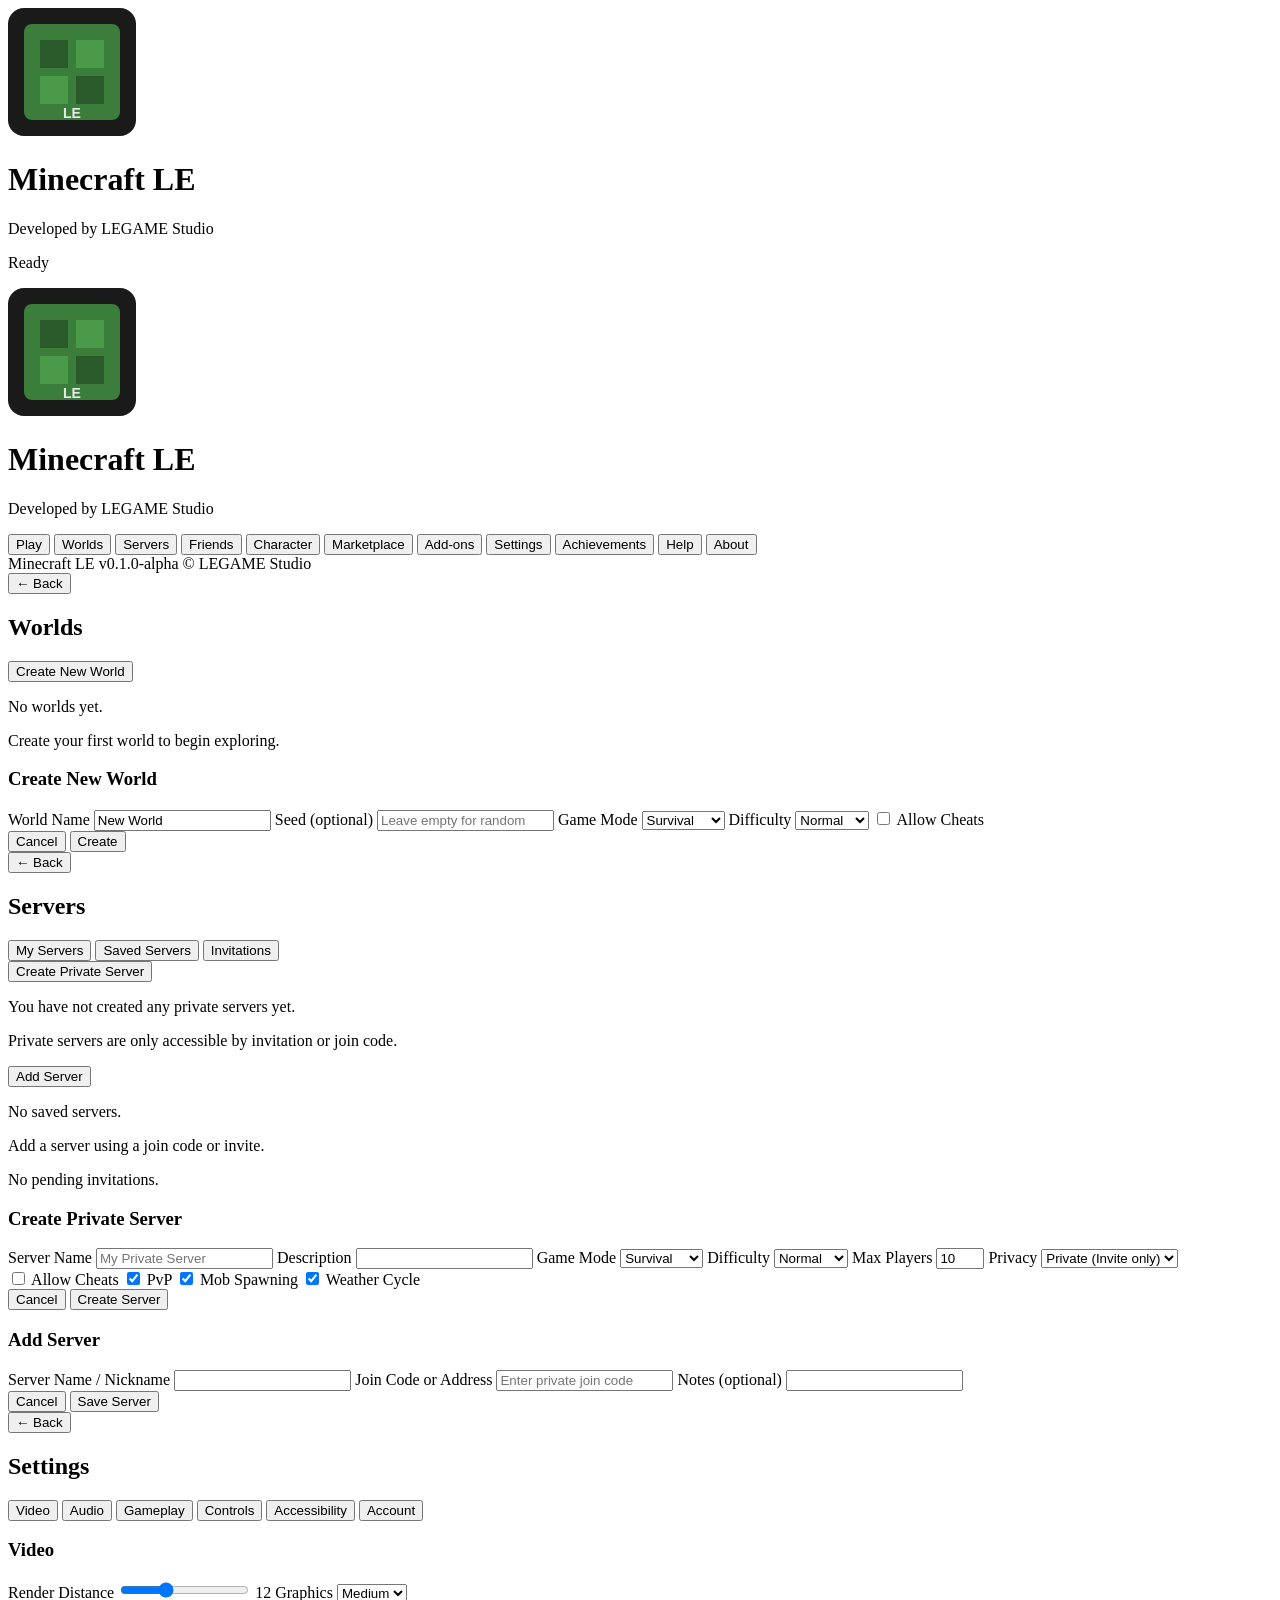
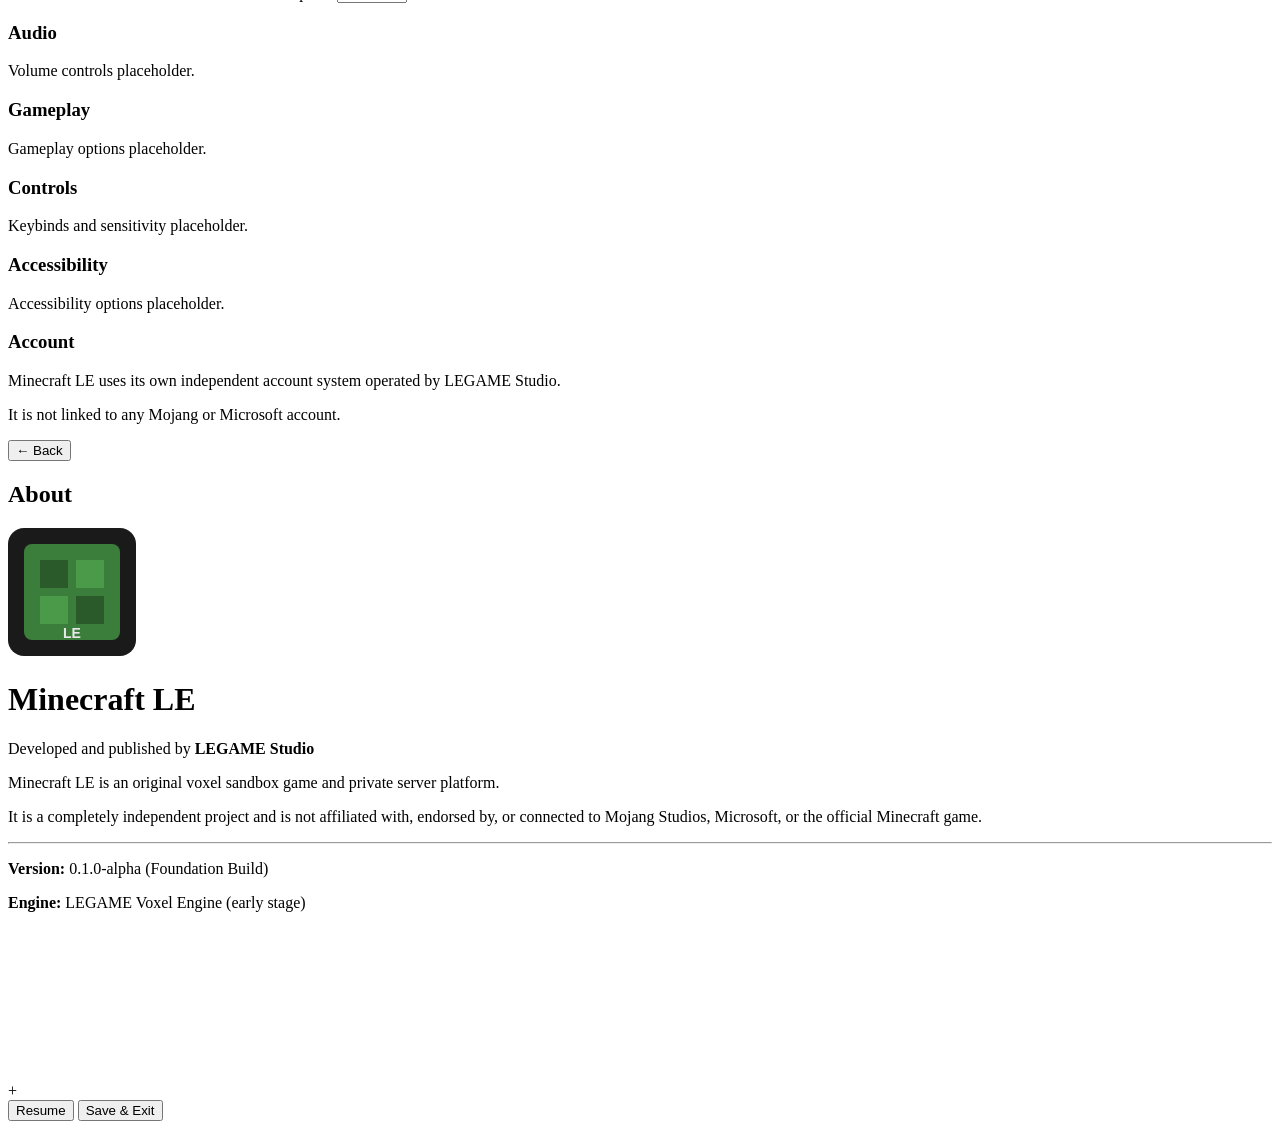
==== index.html @ c63cbfac "Add main index.html entry point" ====
<!DOCTYPE html>
<html lang="en">
<head>
  <meta charset="UTF-8" />
  <meta name="viewport" content="width=device-width, initial-scale=1.0, maximum-scale=1.0, user-scalable=no" />
  <meta name="theme-color" content="#3b7d3b" />
  <meta name="description" content="Minecraft LE — Original voxel sandbox game and private server platform by LEGAME Studio" />
  <meta name="author" content="LEGAME Studio" />
  <title>Minecraft LE</title>
  <link rel="manifest" href="manifest.json" />
  <link rel="stylesheet" href="css/style.css" />
</head>
<body>
  <div id="loading-screen">
    <div class="loading-content">
      <img src="img/logo-placeholder.svg" alt="Minecraft LE" class="loading-logo" />
      <h1>Minecraft LE</h1>
      <p class="studio">Developed by LEGAME Studio</p>
      <div class="progress-bar"><div class="progress-fill" id="progress-fill"></div></div>
      <p id="loading-text">Initializing...</p>
    </div>
  </div>

  <div id="main-menu" class="screen hidden">
    <div class="menu-background"></div>
    <div class="menu-container">
      <div class="logo-area">
        <img src="img/logo-placeholder.svg" alt="Minecraft LE Logo" class="main-logo" />
        <h1 class="game-title">Minecraft LE</h1>
        <p class="studio-tag">Developed by LEGAME Studio</p>
      </div>
      <nav class="main-nav">
        <button class="menu-btn primary" data-action="play">Play</button>
        <button class="menu-btn" data-action="worlds">Worlds</button>
        <button class="menu-btn" data-action="servers">Servers</button>
        <button class="menu-btn" data-action="friends">Friends</button>
        <button class="menu-btn" data-action="character">Character</button>
        <button class="menu-btn" data-action="marketplace">Marketplace</button>
        <button class="menu-btn" data-action="addons">Add-ons</button>
        <button class="menu-btn" data-action="settings">Settings</button>
        <button class="menu-btn" data-action="achievements">Achievements</button>
        <button class="menu-btn" data-action="help">Help</button>
        <button class="menu-btn secondary" data-action="about">About</button>
      </nav>
      <div class="menu-footer">
        <span>Minecraft LE v0.1.0-alpha</span>
        <span>© LEGAME Studio</span>
      </div>
    </div>
  </div>

  <div id="worlds-screen" class="screen hidden">
    <header class="screen-header">
      <button class="back-btn" data-back="main-menu">← Back</button>
      <h2>Worlds</h2>
    </header>
    <div class="screen-content">
      <div class="action-bar">
        <button class="btn primary" id="create-world-btn">Create New World</button>
      </div>
      <div id="worlds-list" class="card-list"></div>
    </div>
  </div>

  <div id="create-world-modal" class="modal hidden">
    <div class="modal-content">
      <h3>Create New World</h3>
      <form id="create-world-form">
        <label>World Name <input type="text" name="name" value="New World" required maxlength="32" /></label>
        <label>Seed (optional) <input type="text" name="seed" placeholder="Leave empty for random" /></label>
        <label>Game Mode
          <select name="gamemode">
            <option value="survival">Survival</option>
            <option value="creative">Creative</option>
            <option value="adventure">Adventure</option>
            <option value="spectator">Spectator</option>
          </select>
        </label>
        <label>Difficulty
          <select name="difficulty">
            <option value="peaceful">Peaceful</option>
            <option value="easy">Easy</option>
            <option value="normal" selected>Normal</option>
            <option value="hard">Hard</option>
          </select>
        </label>
        <label class="checkbox"><input type="checkbox" name="cheats" /> Allow Cheats</label>
        <div class="modal-actions">
          <button type="button" class="btn secondary" data-close="create-world-modal">Cancel</button>
          <button type="submit" class="btn primary">Create</button>
        </div>
      </form>
    </div>
  </div>

  <div id="servers-screen" class="screen hidden">
    <header class="screen-header">
      <button class="back-btn" data-back="main-menu">← Back</button>
      <h2>Servers</h2>
    </header>
    <div class="screen-content">
      <div class="tabs">
        <button class="tab active" data-tab="my-servers">My Servers</button>
        <button class="tab" data-tab="saved-servers">Saved Servers</button>
        <button class="tab" data-tab="invitations">Invitations</button>
      </div>
      <div id="my-servers-panel" class="tab-panel active">
        <div class="action-bar"><button class="btn primary" id="create-server-btn">Create Private Server</button></div>
        <div id="my-servers-list" class="card-list"></div>
      </div>
      <div id="saved-servers-panel" class="tab-panel hidden">
        <div class="action-bar"><button class="btn primary" id="add-server-btn">Add Server</button></div>
        <div id="saved-servers-list" class="card-list"></div>
      </div>
      <div id="invitations-panel" class="tab-panel hidden">
        <div id="invitations-list" class="card-list"><div class="empty-state"><p>No pending invitations.</p></div></div>
      </div>
    </div>
  </div>

  <div id="create-server-modal" class="modal hidden">
    <div class="modal-content wide">
      <h3>Create Private Server</h3>
      <form id="create-server-form">
        <div class="form-grid">
          <label>Server Name <input type="text" name="name" required maxlength="32" placeholder="My Private Server" /></label>
          <label>Description <input type="text" name="description" maxlength="128" /></label>
          <label>Game Mode
            <select name="gamemode"><option value="survival">Survival</option><option value="creative">Creative</option><option value="adventure">Adventure</option></select>
          </label>
          <label>Difficulty
            <select name="difficulty"><option value="peaceful">Peaceful</option><option value="easy">Easy</option><option value="normal" selected>Normal</option><option value="hard">Hard</option></select>
          </label>
          <label>Max Players <input type="number" name="maxPlayers" value="10" min="2" max="50" /></label>
          <label>Privacy
            <select name="privacy"><option value="private">Private (Invite only)</option><option value="friends">Friends</option><option value="code">Invite Code</option></select>
          </label>
        </div>
        <div class="checkbox-group">
          <label class="checkbox"><input type="checkbox" name="cheats" /> Allow Cheats</label>
          <label class="checkbox"><input type="checkbox" name="pvp" checked /> PvP</label>
          <label class="checkbox"><input type="checkbox" name="mobs" checked /> Mob Spawning</label>
          <label class="checkbox"><input type="checkbox" name="weather" checked /> Weather Cycle</label>
        </div>
        <div class="modal-actions">
          <button type="button" class="btn secondary" data-close="create-server-modal">Cancel</button>
          <button type="submit" class="btn primary">Create Server</button>
        </div>
      </form>
    </div>
  </div>

  <div id="add-server-modal" class="modal hidden">
    <div class="modal-content">
      <h3>Add Server</h3>
      <form id="add-server-form">
        <label>Server Name / Nickname <input type="text" name="nickname" required maxlength="32" /></label>
        <label>Join Code or Address <input type="text" name="code" required placeholder="Enter private join code" /></label>
        <label>Notes (optional) <input type="text" name="notes" maxlength="100" /></label>
        <div class="modal-actions">
          <button type="button" class="btn secondary" data-close="add-server-modal">Cancel</button>
          <button type="submit" class="btn primary">Save Server</button>
        </div>
      </form>
    </div>
  </div>

  <div id="settings-screen" class="screen hidden">
    <header class="screen-header">
      <button class="back-btn" data-back="main-menu">← Back</button>
      <h2>Settings</h2>
    </header>
    <div class="screen-content settings-layout">
      <aside class="settings-nav">
        <button class="settings-tab active" data-settings="video">Video</button>
        <button class="settings-tab" data-settings="audio">Audio</button>
        <button class="settings-tab" data-settings="gameplay">Gameplay</button>
        <button class="settings-tab" data-settings="controls">Controls</button>
        <button class="settings-tab" data-settings="accessibility">Accessibility</button>
        <button class="settings-tab" data-settings="account">Account</button>
      </aside>
      <div class="settings-panels">
        <div id="settings-video" class="settings-panel active">
          <h3>Video</h3>
          <label>Render Distance <input type="range" min="2" max="32" value="12" id="render-distance" /> <span id="rd-value">12</span></label>
          <label>Graphics <select id="graphics-preset"><option>Low</option><option selected>Medium</option><option>High</option><option>Ultra</option></select></label>
        </div>
        <div id="settings-audio" class="settings-panel hidden"><h3>Audio</h3><p>Volume controls placeholder.</p></div>
        <div id="settings-gameplay" class="settings-panel hidden"><h3>Gameplay</h3><p>Gameplay options placeholder.</p></div>
        <div id="settings-controls" class="settings-panel hidden"><h3>Controls</h3><p>Keybinds and sensitivity placeholder.</p></div>
        <div id="settings-accessibility" class="settings-panel hidden"><h3>Accessibility</h3><p>Accessibility options placeholder.</p></div>
        <div id="settings-account" class="settings-panel hidden">
          <h3>Account</h3>
          <p>Minecraft LE uses its own independent account system operated by LEGAME Studio.</p>
          <p>It is not linked to any Mojang or Microsoft account.</p>
        </div>
      </div>
    </div>
  </div>

  <div id="about-screen" class="screen hidden">
    <header class="screen-header">
      <button class="back-btn" data-back="main-menu">← Back</button>
      <h2>About</h2>
    </header>
    <div class="screen-content about-content">
      <img src="img/logo-placeholder.svg" alt="Minecraft LE" class="about-logo" />
      <h1>Minecraft LE</h1>
      <p class="studio">Developed and published by <strong>LEGAME Studio</strong></p>
      <p>Minecraft LE is an original voxel sandbox game and private server platform.</p>
      <p>It is a completely independent project and is not affiliated with, endorsed by, or connected to Mojang Studios, Microsoft, or the official Minecraft game.</p>
      <hr />
      <p><strong>Version:</strong> 0.1.0-alpha (Foundation Build)</p>
      <p><strong>Engine:</strong> LEGAME Voxel Engine (early stage)</p>
    </div>
  </div>

  <div id="game-container" class="screen hidden">
    <canvas id="game-canvas"></canvas>
    <div id="hud" class="hidden"><div id="crosshair">+</div></div>
    <div id="pause-menu" class="hidden">
      <button class="menu-btn" data-action="resume">Resume</button>
      <button class="menu-btn" data-action="save-exit">Save & Exit</button>
    </div>
  </div>

  <div id="toast-container"></div>
  <script type="module" src="js/main.js"></script>
</body>
</html>
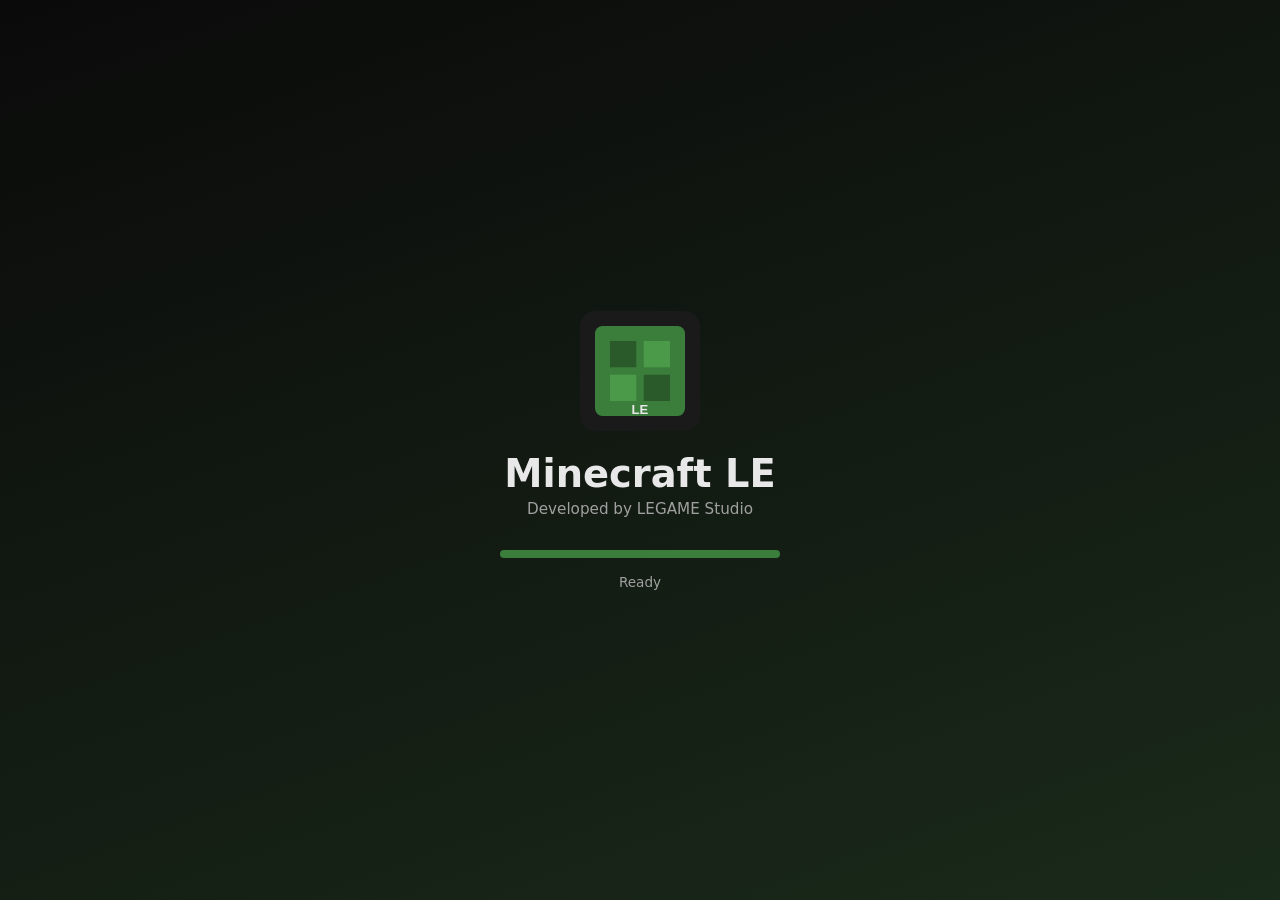
==== commit cdf46278: "Register service worker for PWA offline support" ====
--- a/index.html
+++ b/index.html
@@ -8,6 +8,8 @@
   <meta name="author" content="LEGAME Studio" />
   <title>Minecraft LE</title>
   <link rel="manifest" href="manifest.json" />
+  <link rel="icon" type="image/svg+xml" href="img/logo-placeholder.svg" />
+  <link rel="apple-touch-icon" href="img/logo-placeholder.svg" />
   <link rel="stylesheet" href="css/style.css" />
 </head>
 <body>
@@ -225,6 +227,15 @@
   </div>
 
   <div id="toast-container"></div>
+  <script>
+  if ('serviceWorker' in navigator) {
+    window.addEventListener('load', () => {
+      navigator.serviceWorker.register('./sw.js')
+        .then(reg => console.log('Service Worker registered:', reg.scope))
+        .catch(err => console.warn('Service Worker registration failed:', err));
+    });
+  }
+  </script>
   <script type="module" src="js/main.js"></script>
 </body>
 </html>
--- a/css/style.css
+++ b/css/style.css
@@ -0,0 +1,102 @@
+/* Minecraft LE — LEGAME Studio */
+:root {
+  --bg-dark: #0f0f0f;
+  --bg-panel: #1a1a1a;
+  --bg-card: #242424;
+  --bg-hover: #2e2e2e;
+  --accent: #3b7d3b;
+  --accent-hover: #4a9a4a;
+  --accent-dark: #2a5a2a;
+  --text: #e8e8e8;
+  --text-dim: #a0a0a0;
+  --border: #333;
+  --radius: 6px;
+  --font: "Segoe UI", system-ui, -apple-system, sans-serif;
+}
+* { box-sizing: border-box; margin: 0; padding: 0; }
+html, body { height: 100%; overflow: hidden; font-family: var(--font); background: var(--bg-dark); color: var(--text); user-select: none; }
+#loading-screen { position: fixed; inset: 0; background: linear-gradient(160deg, #0a0a0a 0%, #1a2a1a 100%); display: flex; align-items: center; justify-content: center; z-index: 9999; }
+.loading-content { text-align: center; }
+.loading-logo { width: 120px; height: 120px; margin-bottom: 1rem; }
+.loading-content h1 { font-size: 2.4rem; font-weight: 700; margin-bottom: 0.25rem; }
+.studio { color: var(--text-dim); font-size: 0.95rem; margin-bottom: 2rem; }
+.progress-bar { width: 280px; height: 8px; background: #222; border-radius: 4px; overflow: hidden; margin: 0 auto 1rem; }
+.progress-fill { height: 100%; width: 0%; background: var(--accent); transition: width 0.3s ease; }
+#loading-text { color: var(--text-dim); font-size: 0.85rem; }
+.screen { position: fixed; inset: 0; display: flex; flex-direction: column; background: var(--bg-dark); }
+.screen.hidden { display: none; }
+.menu-background { position: absolute; inset: 0; background: radial-gradient(ellipse at 30% 20%, rgba(59,125,59,0.15) 0%, transparent 50%), linear-gradient(180deg, #0d0d0d 0%, #151515 100%); z-index: 0; }
+.menu-container { position: relative; z-index: 1; display: flex; flex-direction: column; align-items: center; justify-content: center; height: 100%; padding: 2rem; gap: 1.5rem; }
+.logo-area { text-align: center; }
+.main-logo { width: 100px; height: 100px; margin-bottom: 0.5rem; }
+.game-title { font-size: 2.8rem; font-weight: 800; letter-spacing: 2px; }
+.studio-tag { color: var(--text-dim); font-size: 0.95rem; }
+.main-nav { display: flex; flex-direction: column; gap: 0.5rem; width: 100%; max-width: 320px; }
+.menu-btn { background: var(--bg-card); border: 1px solid var(--border); color: var(--text); padding: 0.85rem 1.5rem; font-size: 1.05rem; font-weight: 600; border-radius: var(--radius); cursor: pointer; transition: all 0.15s; text-align: center; }
+.menu-btn:hover { background: var(--bg-hover); border-color: var(--accent); }
+.menu-btn.primary { background: var(--accent); border-color: var(--accent-dark); color: #fff; }
+.menu-btn.primary:hover { background: var(--accent-hover); }
+.menu-btn.secondary { background: transparent; border-color: #444; color: var(--text-dim); font-size: 0.9rem; }
+.menu-footer { position: absolute; bottom: 1.5rem; display: flex; gap: 2rem; color: var(--text-dim); font-size: 0.8rem; }
+.screen-header { display: flex; align-items: center; gap: 1rem; padding: 1rem 1.5rem; background: var(--bg-panel); border-bottom: 1px solid var(--border); }
+.screen-header h2 { font-size: 1.4rem; }
+.back-btn { background: transparent; border: 1px solid var(--border); color: var(--text); padding: 0.4rem 0.9rem; border-radius: var(--radius); cursor: pointer; }
+.back-btn:hover { background: var(--bg-hover); border-color: var(--accent); }
+.screen-content { flex: 1; overflow-y: auto; padding: 1.5rem; }
+.btn { background: var(--bg-card); border: 1px solid var(--border); color: var(--text); padding: 0.6rem 1.2rem; border-radius: var(--radius); cursor: pointer; font-size: 0.95rem; }
+.btn:hover { background: var(--bg-hover); border-color: var(--accent); }
+.btn.primary { background: var(--accent); border-color: var(--accent-dark); color: #fff; }
+.btn.primary:hover { background: var(--accent-hover); }
+.btn.secondary { background: transparent; }
+.action-bar { display: flex; gap: 0.75rem; margin-bottom: 1.25rem; }
+.card-list { display: flex; flex-direction: column; gap: 0.75rem; }
+.empty-state { text-align: center; padding: 3rem 1rem; color: var(--text-dim); }
+.server-card, .world-card { background: var(--bg-card); border: 1px solid var(--border); border-radius: var(--radius); padding: 1rem 1.25rem; display: flex; align-items: center; gap: 1rem; }
+.server-card:hover, .world-card:hover { border-color: var(--accent); }
+.card-icon { width: 48px; height: 48px; background: var(--bg-panel); border-radius: 4px; display: flex; align-items: center; justify-content: center; font-size: 1.4rem; }
+.card-info { flex: 1; }
+.card-info h4 { font-size: 1.05rem; margin-bottom: 0.2rem; }
+.card-meta { font-size: 0.8rem; color: var(--text-dim); }
+.card-actions { display: flex; gap: 0.4rem; }
+.status-dot { width: 10px; height: 10px; border-radius: 50%; display: inline-block; margin-right: 0.35rem; }
+.status-dot.online { background: #2ecc71; }
+.status-dot.offline { background: #7f8c8d; }
+.status-dot.starting { background: #d4a017; }
+.tabs { display: flex; gap: 0.25rem; margin-bottom: 1.25rem; border-bottom: 1px solid var(--border); }
+.tab { background: transparent; border: none; color: var(--text-dim); padding: 0.7rem 1.2rem; cursor: pointer; font-size: 0.95rem; border-bottom: 2px solid transparent; margin-bottom: -1px; }
+.tab.active { color: var(--accent); border-bottom-color: var(--accent); }
+.tab-panel.hidden { display: none; }
+.modal { position: fixed; inset: 0; background: rgba(0,0,0,0.75); display: flex; align-items: center; justify-content: center; z-index: 1000; padding: 1rem; }
+.modal.hidden { display: none; }
+.modal-content { background: var(--bg-panel); border: 1px solid var(--border); border-radius: 8px; padding: 1.75rem; width: 100%; max-width: 420px; max-height: 90vh; overflow-y: auto; }
+.modal-content.wide { max-width: 560px; }
+.modal-content h3 { margin-bottom: 1.25rem; }
+.modal-content label { display: block; margin-bottom: 1rem; font-size: 0.9rem; color: var(--text-dim); }
+.modal-content input[type="text"], .modal-content input[type="number"], .modal-content select { display: block; width: 100%; margin-top: 0.35rem; padding: 0.6rem 0.75rem; background: var(--bg-dark); border: 1px solid var(--border); border-radius: var(--radius); color: var(--text); }
+.checkbox { display: flex !important; align-items: center; gap: 0.5rem; cursor: pointer; }
+.checkbox input { width: auto !important; margin: 0 !important; }
+.form-grid { display: grid; grid-template-columns: 1fr 1fr; gap: 0 1rem; }
+.checkbox-group { display: flex; flex-wrap: wrap; gap: 0.75rem 1.5rem; margin: 1rem 0 1.5rem; }
+.modal-actions { display: flex; justify-content: flex-end; gap: 0.75rem; }
+.settings-layout { display: flex; padding: 0; height: 100%; }
+.settings-nav { width: 200px; background: var(--bg-panel); border-right: 1px solid var(--border); padding: 1rem 0; display: flex; flex-direction: column; }
+.settings-tab { background: transparent; border: none; color: var(--text-dim); text-align: left; padding: 0.7rem 1.25rem; cursor: pointer; }
+.settings-tab.active { background: var(--bg-card); color: var(--accent); border-left: 3px solid var(--accent); }
+.settings-panels { flex: 1; padding: 1.5rem 2rem; overflow-y: auto; }
+.settings-panel { display: none; }
+.settings-panel.active { display: block; }
+.about-content { max-width: 600px; margin: 0 auto; text-align: center; padding-top: 2rem; }
+.about-logo { width: 100px; height: 100px; margin-bottom: 1rem; }
+#game-container { background: #1a2a1a; }
+#game-canvas { width: 100%; height: 100%; display: block; }
+#crosshair { position: absolute; top: 50%; left: 50%; transform: translate(-50%, -50%); font-size: 1.5rem; color: rgba(255,255,255,0.7); }
+#pause-menu { position: absolute; inset: 0; background: rgba(0,0,0,0.7); display: flex; flex-direction: column; align-items: center; justify-content: center; gap: 0.75rem; }
+#pause-menu.hidden { display: none; }
+#toast-container { position: fixed; bottom: 2rem; left: 50%; transform: translateX(-50%); z-index: 2000; display: flex; flex-direction: column; gap: 0.5rem; }
+.toast { background: var(--bg-panel); border: 1px solid var(--border); color: var(--text); padding: 0.75rem 1.25rem; border-radius: var(--radius); font-size: 0.9rem; }
+@media (max-width: 600px) {
+  .game-title { font-size: 2rem; }
+  .form-grid { grid-template-columns: 1fr; }
+  .settings-layout { flex-direction: column; }
+  .settings-nav { width: 100%; flex-direction: row; overflow-x: auto; border-right: none; border-bottom: 1px solid var(--border); }
+}
